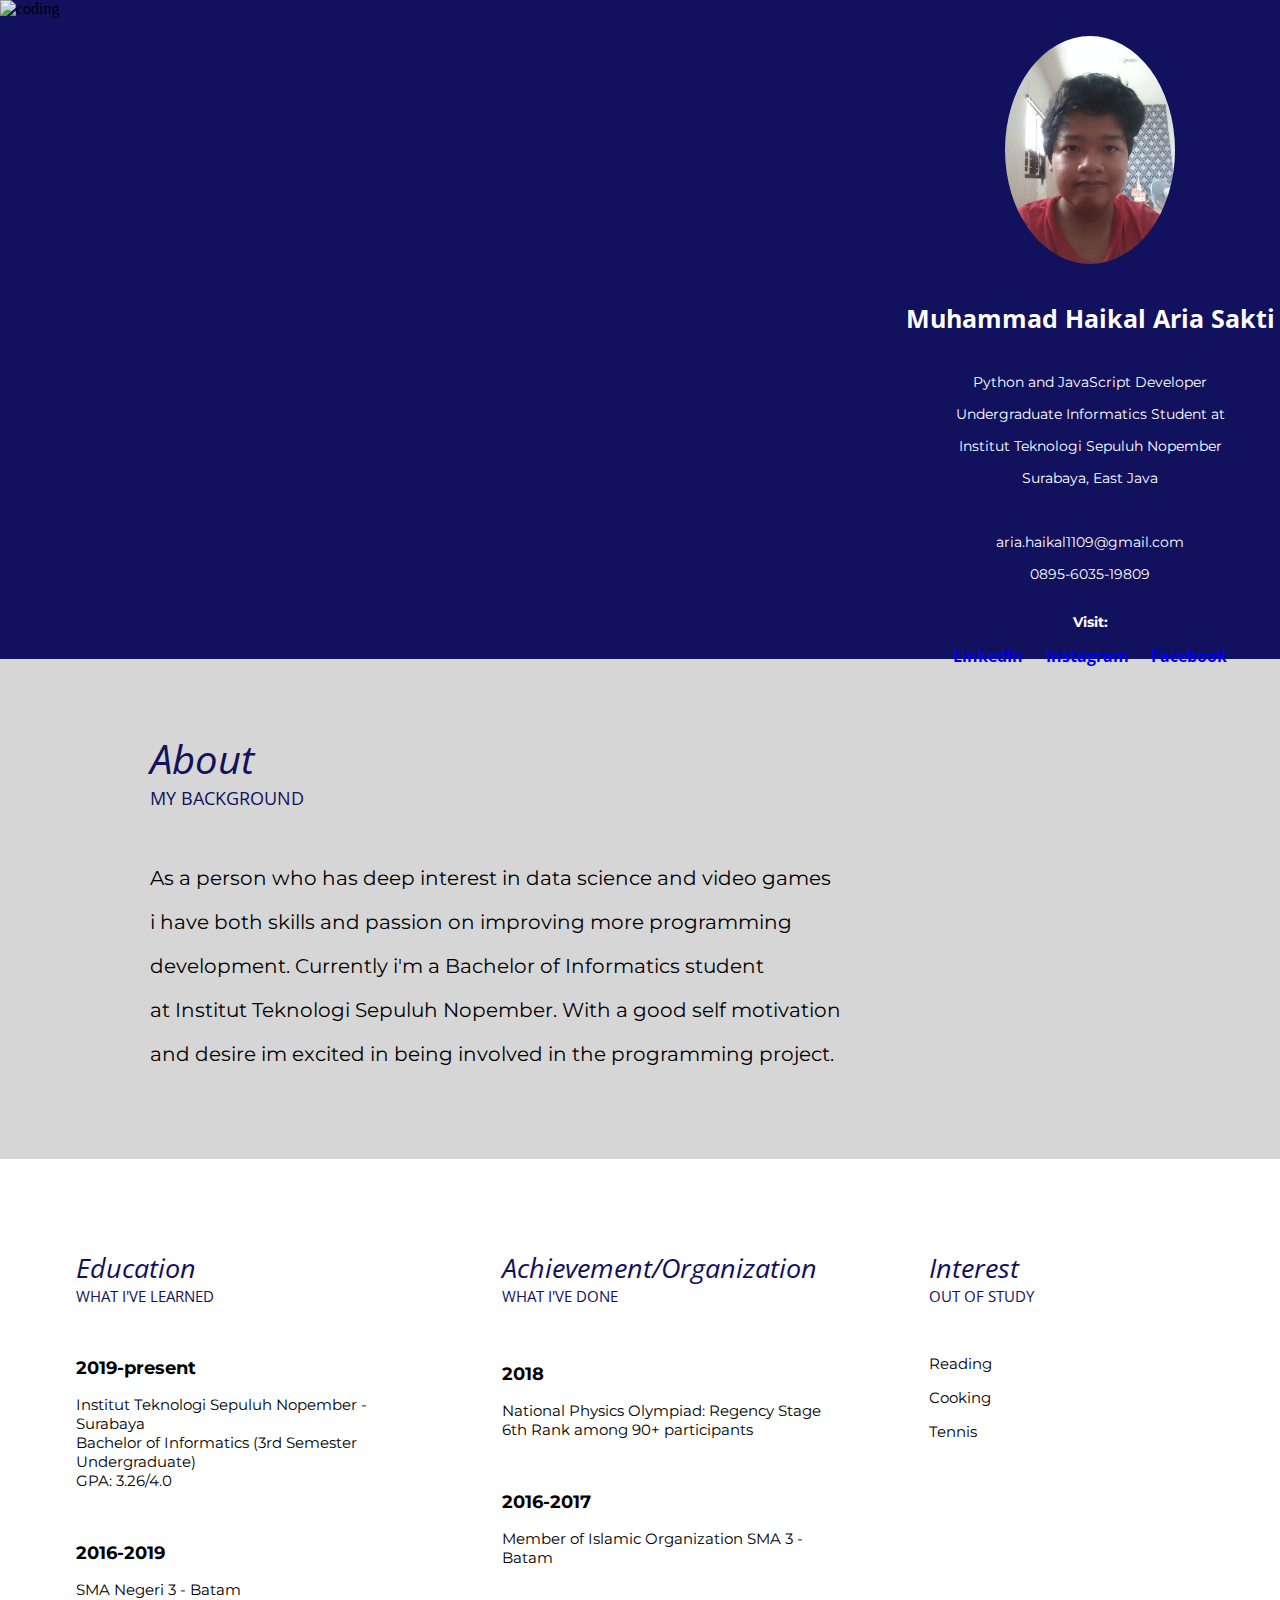
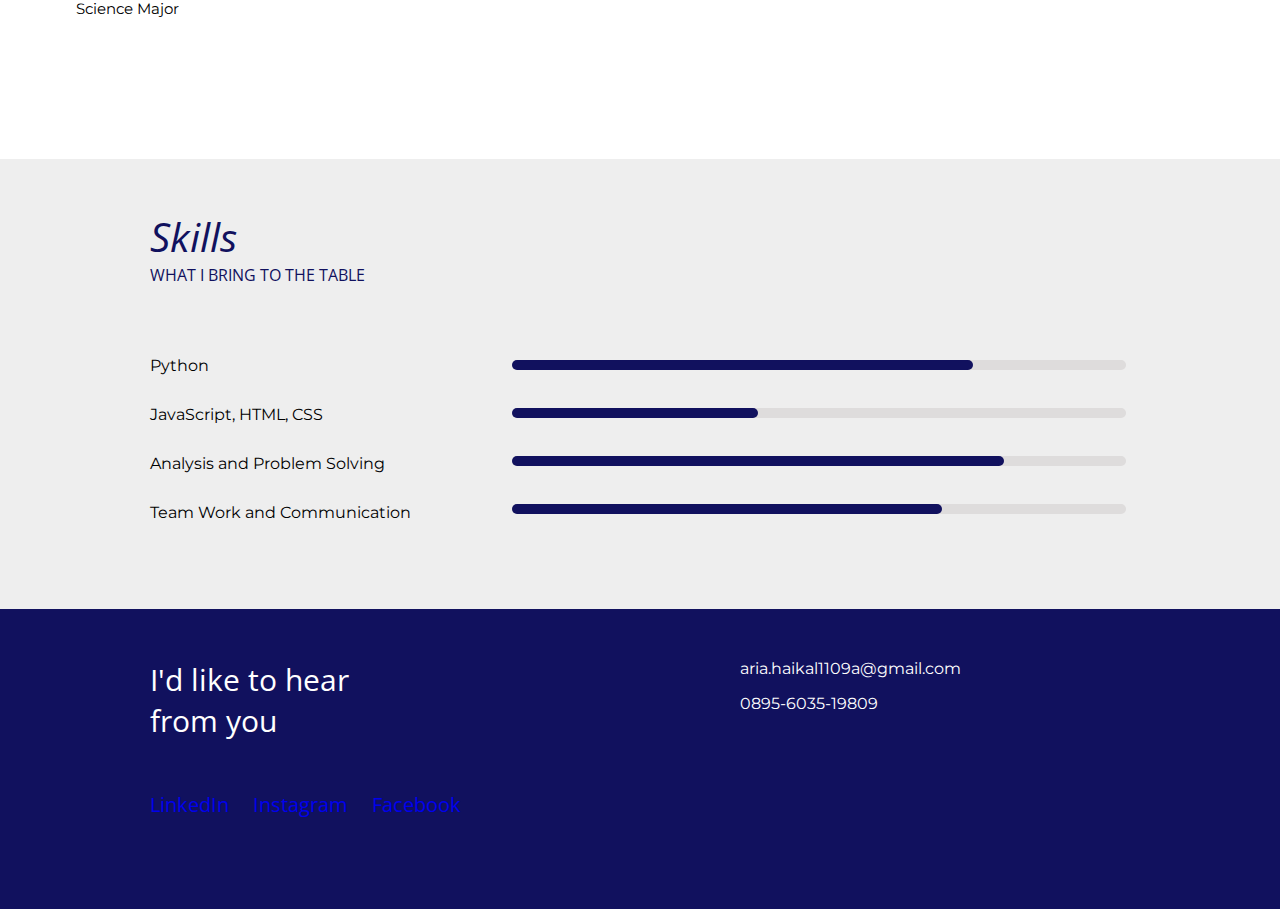
==== index.html @ f8183fcf "Update index.html" ====
<!DOCTYPE html>

<html>
  <head>
    <title>CV: Muhammad Haikal Aria Sakti</title>
    <link rel="stylesheet" href="style.css" />
    <link
      href="https://fonts.googleapis.com/css2?family=Open+Sans:wght@600;800&display=swap"
      rel="stylesheet"
    />
    <link
      href="https://fonts.googleapis.com/css2?family=Montserrat:wght@300&family=Open+Sans:wght@600;800&display=swap"
      rel="stylesheet"
    />
  </head>

  <body style="margin: 0; padding: 0">
    <div style="margin: 0em; padding: 0em" id="bagian1">
      <img
        style="margin: 0em; padding: 0em"
        id="img_coding"
        src="FixedFoto.png"
        alt="coding"
      />
      <br />
      <br />
      <img id="img_riza" src="rsz_33239.jpg" alt="profile picture" />

      <p id="profile-name">Muhammad Haikal Aria Sakti</p>
      <p class="profile">Python and JavaScript Developer</p>
      <p class="profile">Undergraduate Informatics Student at</p>
      <p class="profile">Institut Teknologi Sepuluh Nopember</p>
      <p class="profile">Surabaya, East Java</p>

      <br />

      <p class="profile">aria.haikal1109@gmail.com</p>
      <p class="profile">0895-6035-19809</p>

      <div class="url">
        <p class="profile">Visit:</p>
        <a
          style="margin-right: 0.5cm"
          href="https://www.linkedin.com/in/aria-haikal-066b0621b/"
        >
          LinkedIn
        </a>
        <a href="https://www.instagram.com/aria4869/">Instagram</a>
        <a
          style="margin-left: 0.5cm"
          href="https://www.facebook.com/aria.sakti21/"
        >
          Facebook
        </a>
      </div>
    </div>

    <div id="bagian2">
      <br />
      <br />
      <br />
      <br />
      <p class="judul2 top">About</p>
      <p class="judul2 mid">MY BACKGROUND</p>
      <br />
      <br />
      <div class="judul2 bot">
        <p>As a person who has deep interest in data science and video games</p>
        <p>i have both skills and passion on improving more programming</p>
        <p>development. Currently i'm a Bachelor of Informatics student</p>
        <p>
          at Institut Teknologi Sepuluh Nopember. With a good self motivation
        </p>
        <p>
          and desire im excited in being involved in the programming project.
        </p>
      </div>
      <br />
      <br />
    </div>

    <div id="bagian3">
      <br />
      <br />
      <br />
      <br />
      <br />
      <div class="row">
        <div class="column left">
          <div class="text">
            <p class="top3">Education</p>
            <p class="mid3">WHAT I'VE LEARNED</p>
            <br />
            <div class="bot3">
              <h3>2019-present</h3>
              <p>
                Institut Teknologi Sepuluh Nopember - Surabaya
                <br />
                Bachelor of Informatics (3rd Semester Undergraduate)
                <br />
                GPA: 3.26/4.0
              </p>
              <br />
              <h3>2016-2019</h3>
              <p>
                SMA Negeri 3 - Batam
                <br />
                Science Major
              </p>
            </div>
          </div>
        </div>
        <div class="column mid">
          <div class="text">
            <p class="top3">Achievement/Organization</p>
            <p class="mid3">WHAT I'VE DONE</p>
            <br />
            <div class="bot3">
              <h3>2018</h3>
              <p>
                National Physics Olympiad: Regency Stage
                <br />
                6th Rank among 90+ participants
              </p>
              <br />
              <h3>2016-2017</h3>
              <p>Member of Islamic Organization SMA 3 - Batam</p>
            </div>
          </div>
        </div>
        <div class="column right">
          <div class="text">
            <p class="top3">Interest</p>
            <p class="mid3">OUT OF STUDY</p>
            <br />
            <div class="bot3">
              <p>Reading</p>
              <p>Cooking</p>
              <p>Tennis</p>
            </div>
          </div>
        </div>
      </div>
    </div>

    <div id="bagian4-2" style="background-color: #eee">
      <p class="top4" style="margin-top: 0; padding-top: 50px">Skills</p>
      <p class="mid4">WHAT I BRING TO THE TABLE</p>
      <br />
      <br />
      <br />
      <div class="row-4">
        <div class="column-4 left-4">
          <div class="bot4">
            <p style="margin-bottom: 30px">Python</p>
            <p style="margin-bottom: 30px">JavaScript, HTML, CSS</p>
            <p style="margin-bottom: 30px">Analysis and Problem Solving</p>
            <p style="margin-bottom: 30px">Team Work and Communication</p>
          </div>
        </div>
        <div class="column-4 right-4">
          <div id="pr-bar">
            <div class="empty">
              <div class="skills" id="PS1">.</div>
            </div>
          </div>
          <br />
          <div id="pr-bar">
            <div class="empty">
              <div class="skills" id="PS2">.</div>
            </div>
          </div>
          <br />
          <div id="pr-bar">
            <div class="empty">
              <div class="skills" id="PS3">.</div>
            </div>
          </div>
          <br />
          <div id="pr-bar">
            <div class="empty">
              <div class="skills" id="PS4">.</div>
            </div>
          </div>
        </div>
      </div>
    </div>

    <div id="bagian5">
      <div class="row">
        <div class="column5 left5">
          <p class="top5">I'd like to hear</p>
          <p class="mid5">from you</p>
          <div class="final-link">
            <a
              style="margin-right: 0.5cm"
              href="https://www.linkedin.com/in/aria-haikal-066b0621b/"
            >
              LinkedIn
            </a>
            <a href="https://www.instagram.com/aria4869/">Instagram</a>
            <a
              style="margin-left: 0.5cm"
              href="https://www.facebook.com/aria.sakti21/"
            >
              Facebook
            </a>
          </div>
        </div>

        <div class="column5 right5">
          <div class="top-right5">
            <p>aria.haikal1109a@gmail.com</p>
            <p>0895-6035-19809</p>
          </div>
        </div>
      </div>
    </div>
  </body>

  <script src="script.js"></script>
</html>
---- style.css ----
#bagian1 {
  margin: 0;
  padding: 0;
  height: 659px;
  background-color: #11115e;
  /* 101013 00005f*/
}
.url {
  color: white;
}
#img_coding {
  float: left;
  opacity: 0.95;

  height: 700px;
  width: 900px;

  position: relative;

  min-height: fit-content;
  max-width: 100%;
  max-height: 100%;

  margin: 0cm;
  padding: 0cm;
}
#img_riza {
  display: block;
  border-radius: 50%;
  margin-left: auto;
  margin-right: auto;
  width: 170px;
}
#profile-name {
  font-family: 'Open Sans', sans-serif;
  font-size: 25px;
  font-weight: bold;
  color: white;
  text-align: center;
  margin-top: 1cm;
  margin-bottom: 1cm;
}
.profile {
  font-family: 'Montserrat', sans-serif;
  font-size: 14px;
  color: white;
  text-align: center;
}
a:link {
  text-decoration: none;
}
a:visited {
  color: white;
  background-color: transparent;
  text-decoration: none;
}
.url {
  font-family: 'Open Sans', sans-serif;
  font-size: 16px;
  font-weight: bold;
  text-align: center;
  margin-top: 30px;
  text-decoration: none;
}

#bagian2 {
  height: 500px;
  background-color: #1010132c;
}
.judul2 {
  margin: 0;
  margin-left: 150px;
}
.top {
  font-family: 'Open Sans', sans-serif;
  font-size: 40px;
  color: #11115e;
  font-style: italic;
}
.mid {
  font-family: 'Open Sans', sans-serif;
  font-size: 18px;
  color: #11115e;
}
.bot {
  font-family: 'Montserrat', sans-serif;
  font-size: 20px;
  color: black;
}

#bagian3 {
  top: 0cm;
  bottom: 0cm;
  margin: 0;
  padding: 0;
  height: 600px;
}
.column {
  float: left;
  width: 33.33%;
}

/* Clear floats after the columns */
.row:after {
  content: '';
  display: table;
  clear: both;
  margin-bottom: 0em;
}
.text {
  margin-left: 2cm;
}
.top3 {
  font-family: 'Open Sans', sans-serif;
  font-size: 27px;
  color: #11115e;
  font-style: italic;
  margin: 0cm;
}
.mid3 {
  font-family: 'Open Sans', sans-serif;
  font-size: 15px;
  color: #11115e;
  margin-top: 0cm;
}
.bot3 {
  font-family: 'Montserrat', sans-serif;
  font-size: 15px;
  color: black;
}

#bagian4-2 {
  margin: 0;
  padding: 0;
  height: 450px;
  background-color: white;
}
.column-4 {
  width: 50%;
  float: left;
}
.right-4 {
  width: 60%;
}
.left-4 {
  width: 40%;
}
.row-4:after {
  content: '';
  display: table;
  clear: both;
}
.top4,
.mid4,
.bot4 {
  margin-left: 150px;
}
.top4 {
  font-family: 'Open Sans', sans-serif;
  font-size: 40px;
  color: #11115e;
  font-style: italic;
  margin-bottom: 0;
}
.mid4 {
  font-family: 'Open Sans', sans-serif;
  font-size: 18;
  color: #11115e;
  margin: 0;
  padding-left: 150px;
  margin-top: 0cm;
}
.bot4 {
  font-family: 'Montserrat', sans-serif;
  font-size: 20;
  color: black;
}
.empty {
  text-size-adjust: 0;
  text-align: center;
  color: #11115e;
}
#pr-bar {
  padding: 0;
  width: 80%;
  background-color: #c0bbbb59;
  border-radius: 20px;
  line-height: 5mm;
}
.skill {
  margin: 40px;
  margin-left: 100px;
  margin-right: 100px;
  line-height: 2;
}
#PS1 {
  margin-top: 20px;
  width: 75%;
  background-color: #11115e;
  border-radius: 20px;
  margin-bottom: 20px;
  line-height: 10px;
}
#PS2 {
  width: 40%;
  background-color: #11115e;
  border-radius: 20px;
  margin-bottom: 20px;
  line-height: 10px;
}
#PS3 {
  width: 80%;
  background-color: #11115e;
  border-radius: 20px;
  margin-bottom: 20px;
  line-height: 10px;
}
#PS4 {
  width: 70%;
  background-color: #11115e;
  border-radius: 20px;
  margin-bottom: 30px;
  line-height: 10px;
}

#bagian5 {
  margin: 0;
  padding: 0;
  height: 300px;
  background-color: #11115e;
}
.column5 {
  float: left;
  width: 50%;
}

.left5 {
  font-family: 'Open Sans', sans-serif;
  color: white;
  margin-bottom: 30px;
}

.top5 {
  font-size: 30px;
  margin-top: 50px;
  margin-left: 150px;
  margin-bottom: 0;
}
.mid5 {
  margin-top: 0;
  font-size: 30px;
  margin-bottom: 50px;
  margin-left: 150px;
}

.final-link {
  margin-left: 150px;
  font-family: 'Open Sans', sans-serif;
  font-size: 20px;
}

.top-right5 {
  margin-top: 50px;
  margin-left: 100px;
  font-family: 'Montserrat', sans-serif;
  font-size: 20;
  color: white;
}

.row5:after {
  content: '';
  display: table;
  clear: both;
}

/* .mid
    {
        font-family: 'Open Sans', sans-serif;
        font-size: 18px;
        color: #11115e;  
    }
    .bot
    {
        font-family: 'Montserrat', sans-serif;
        font-size: 20px;
        color: black;

    } */
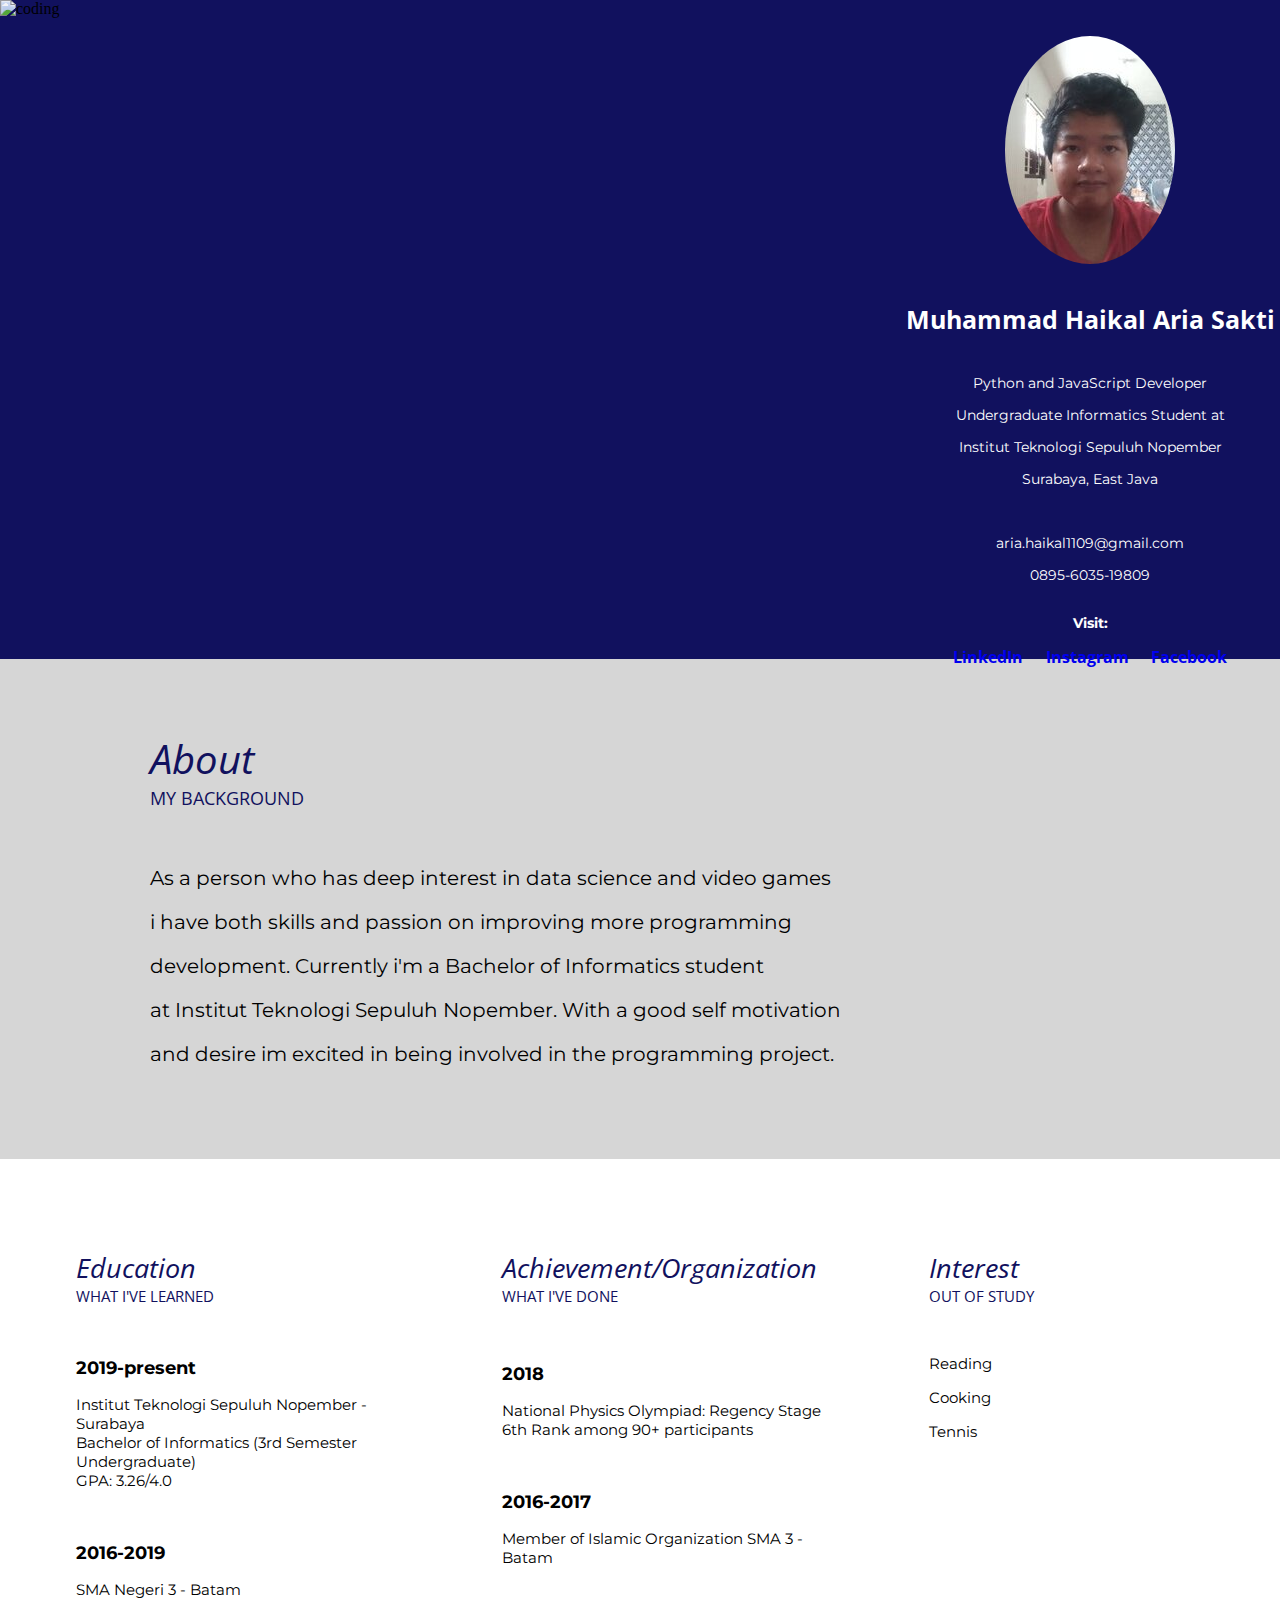
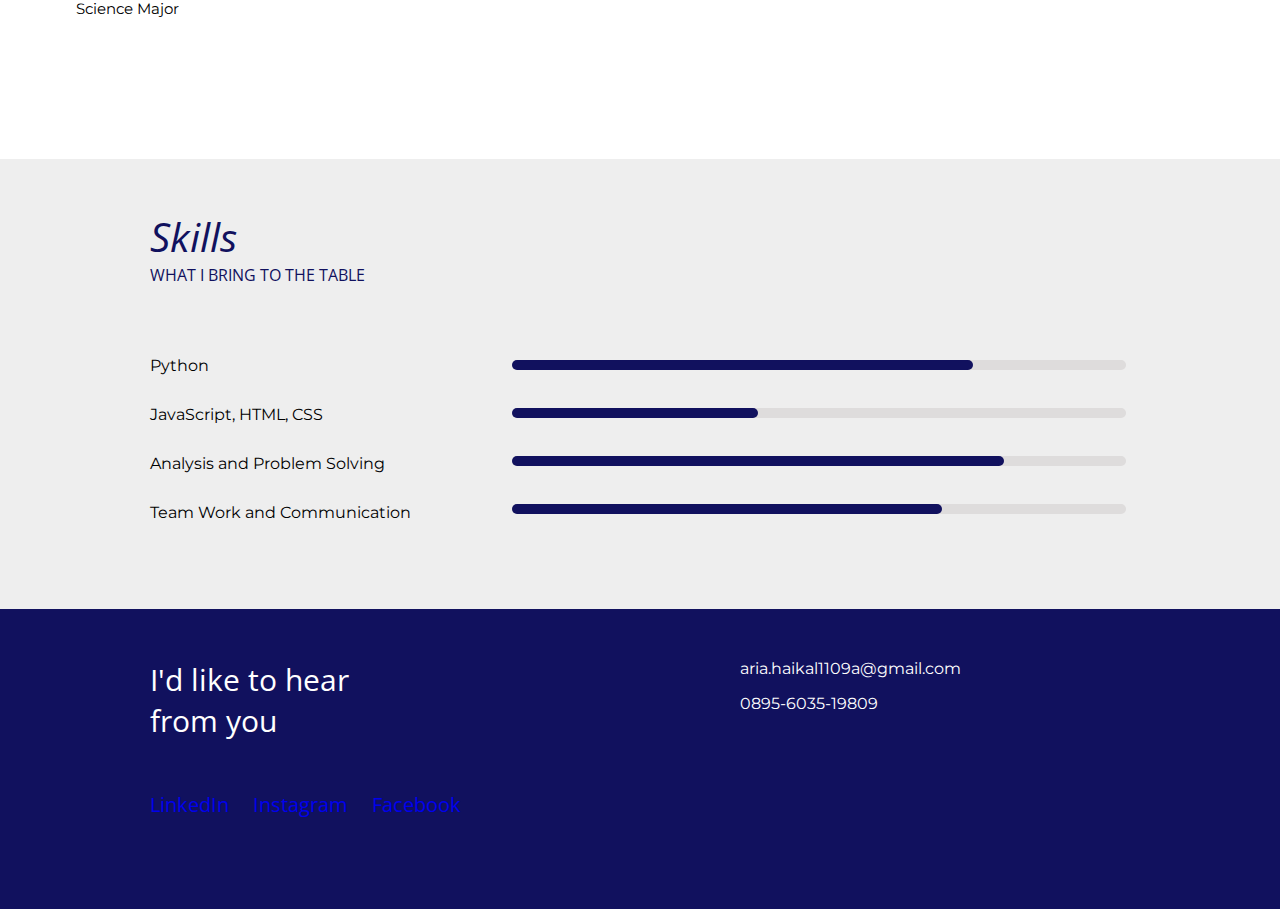
==== commit 7dd2aed9: "Update index.html" ====
--- a/index.html
+++ b/index.html
@@ -24,7 +24,7 @@
       />
       <br />
       <br />
-      <img id="img_riza" src="rsz_33239.jpg" alt="profile picture" />
+      <img id="img_riza" src="rsz_1rsz_33239.jpg" alt="profile picture" />
 
       <p id="profile-name">Muhammad Haikal Aria Sakti</p>
       <p class="profile">Python and JavaScript Developer</p>
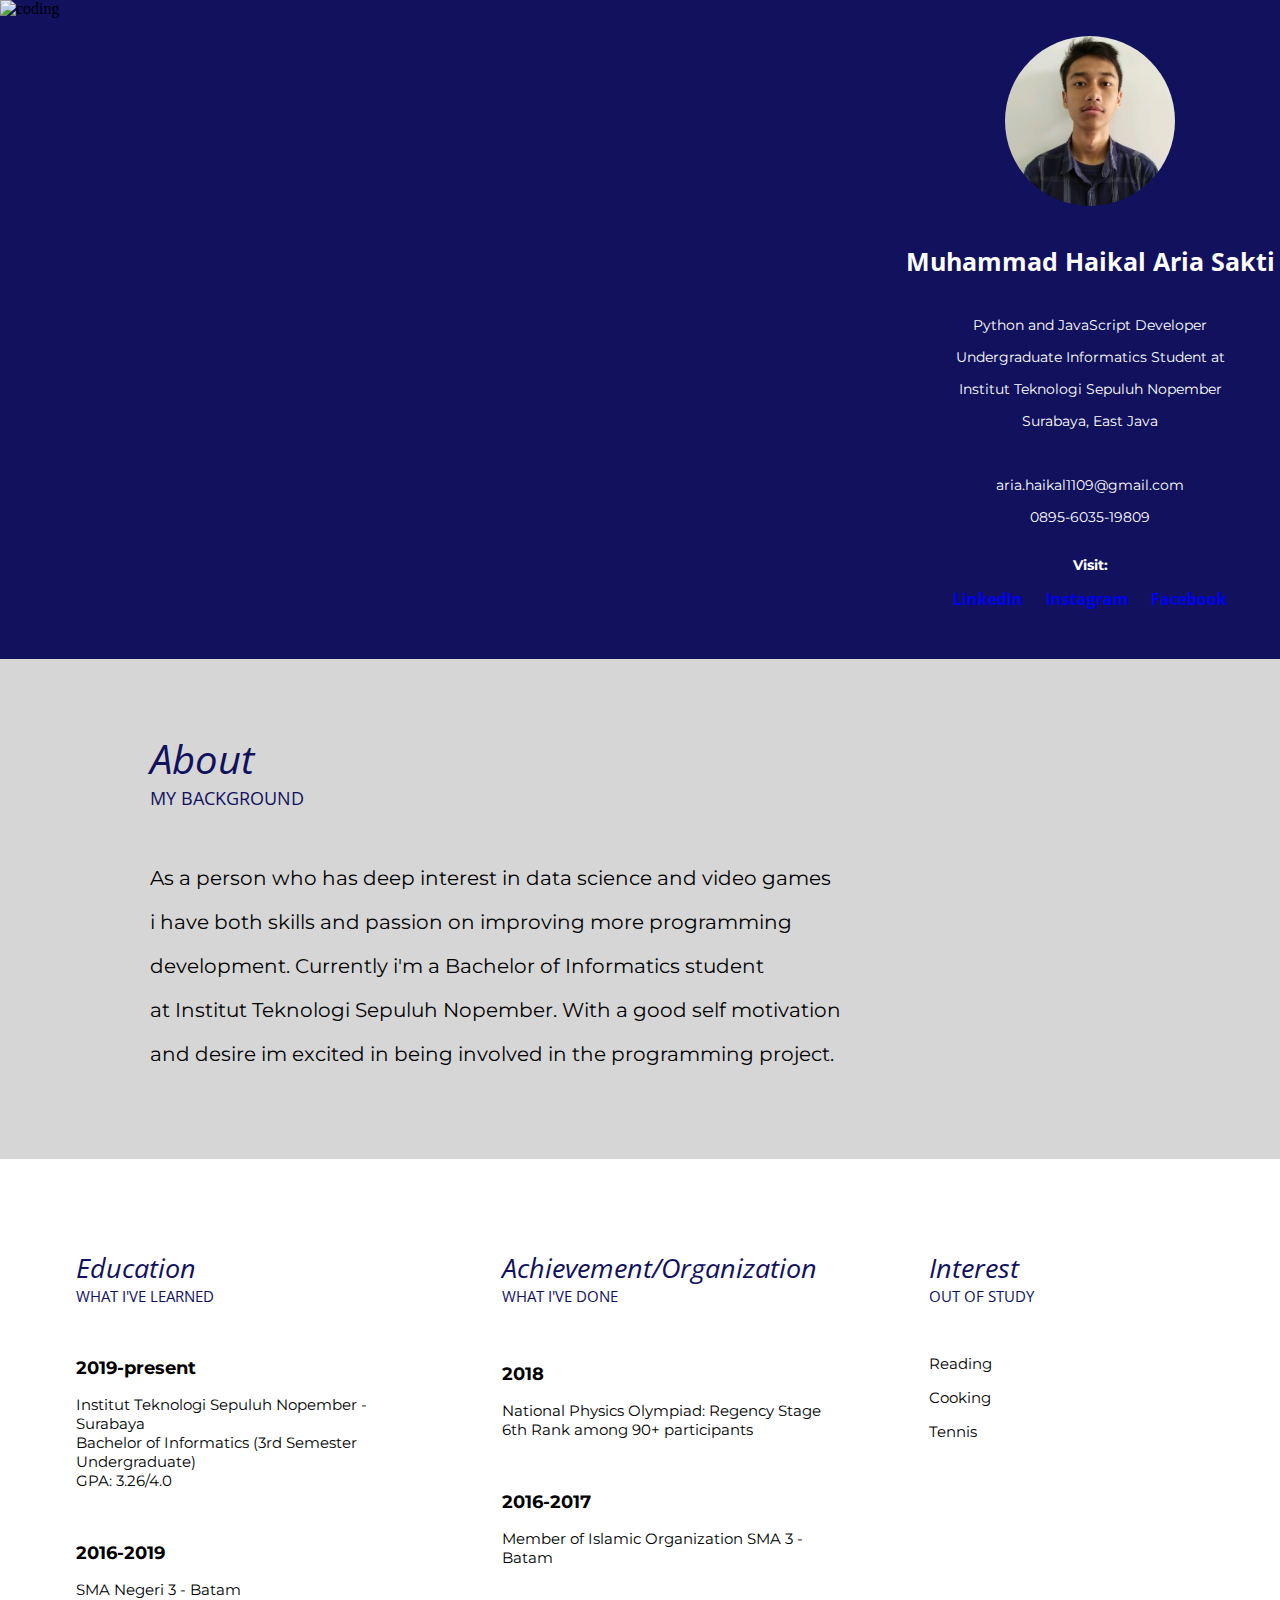
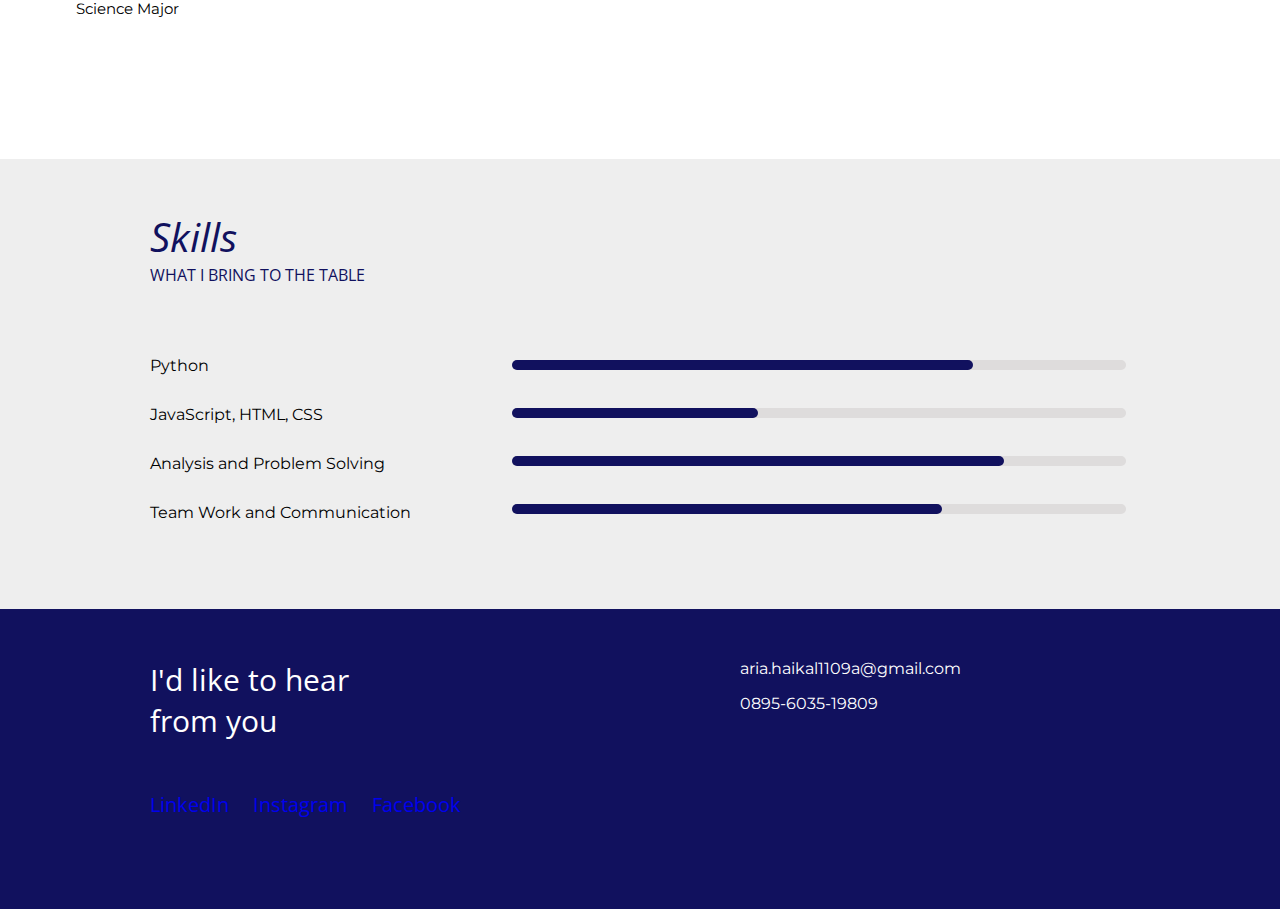
==== commit 882726a0: "Update index.html" ====
--- a/index.html
+++ b/index.html
@@ -24,7 +24,7 @@
       />
       <br />
       <br />
-      <img id="img_riza" src="rsz_1rsz_33239.jpg" alt="profile picture" />
+      <img id="img_riza" src="foto-profile.jpeg" alt="profile picture" />
 
       <p id="profile-name">Muhammad Haikal Aria Sakti</p>
       <p class="profile">Python and JavaScript Developer</p>
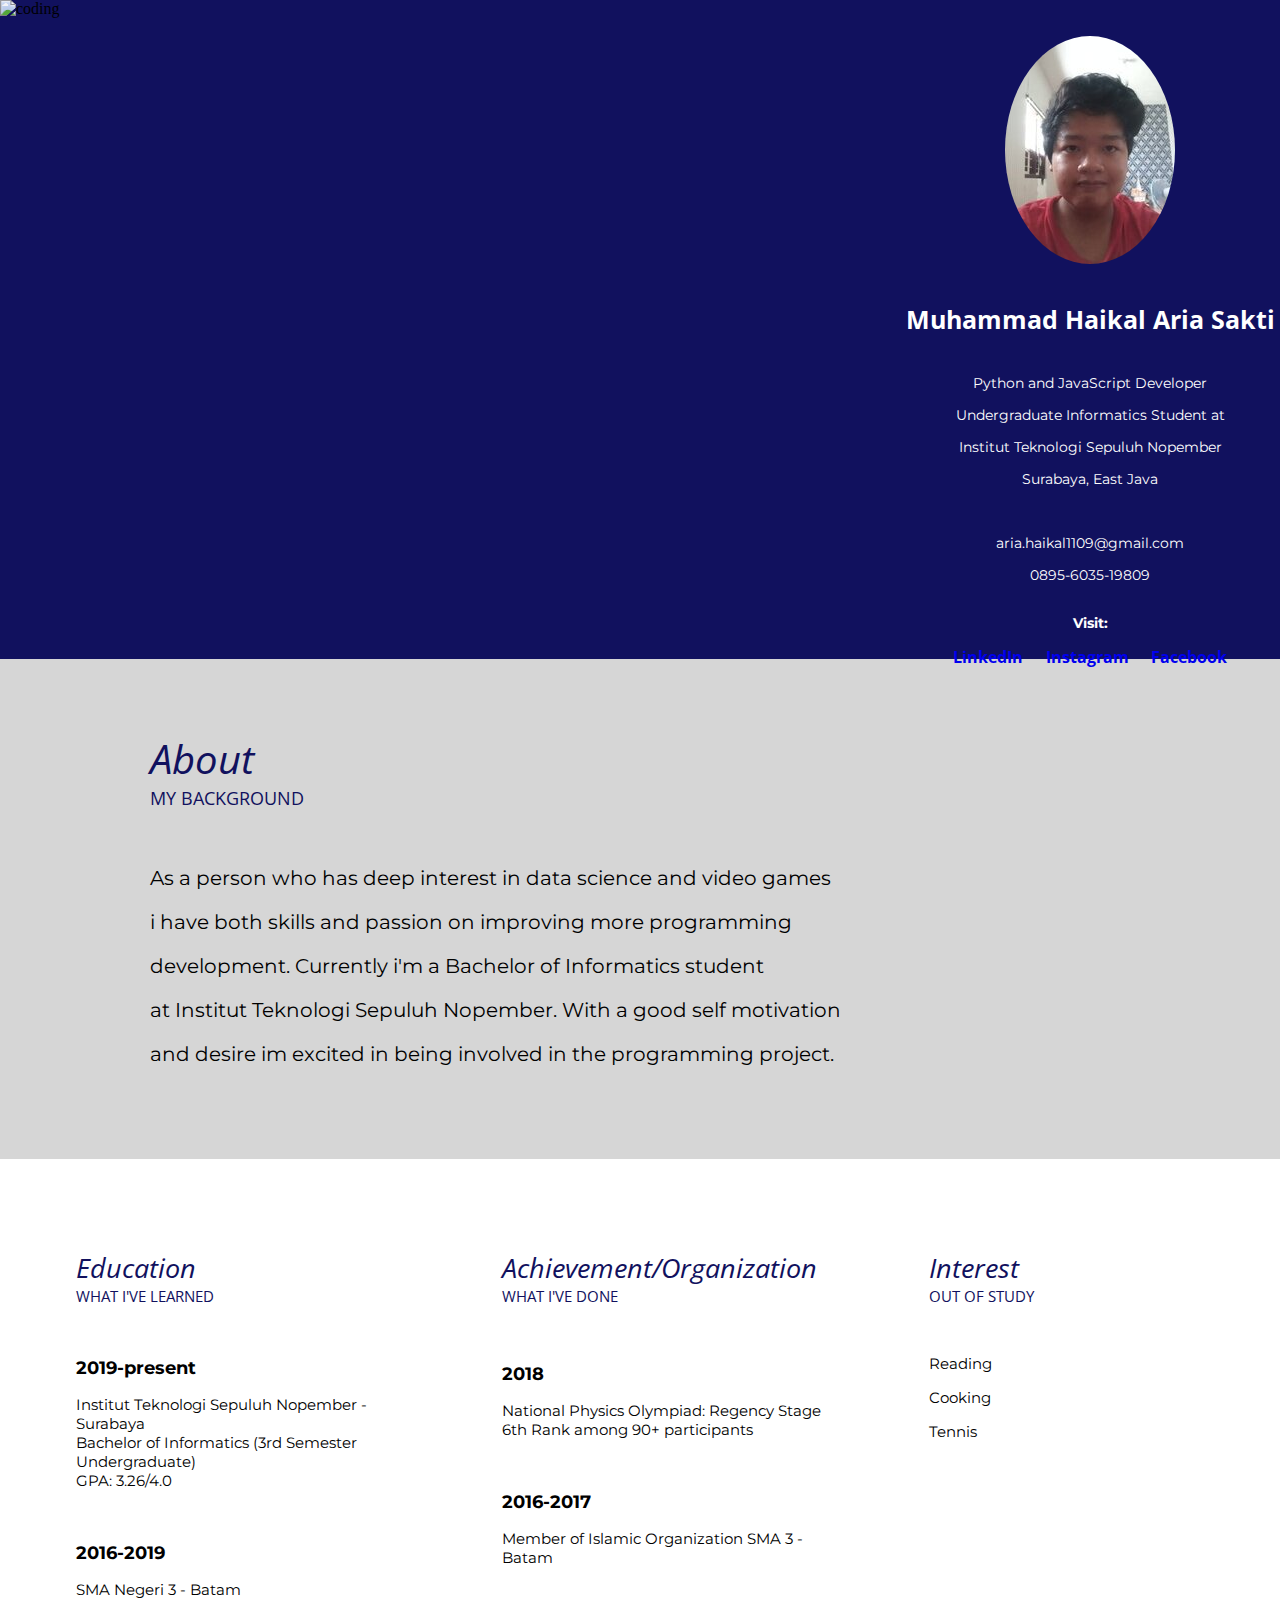
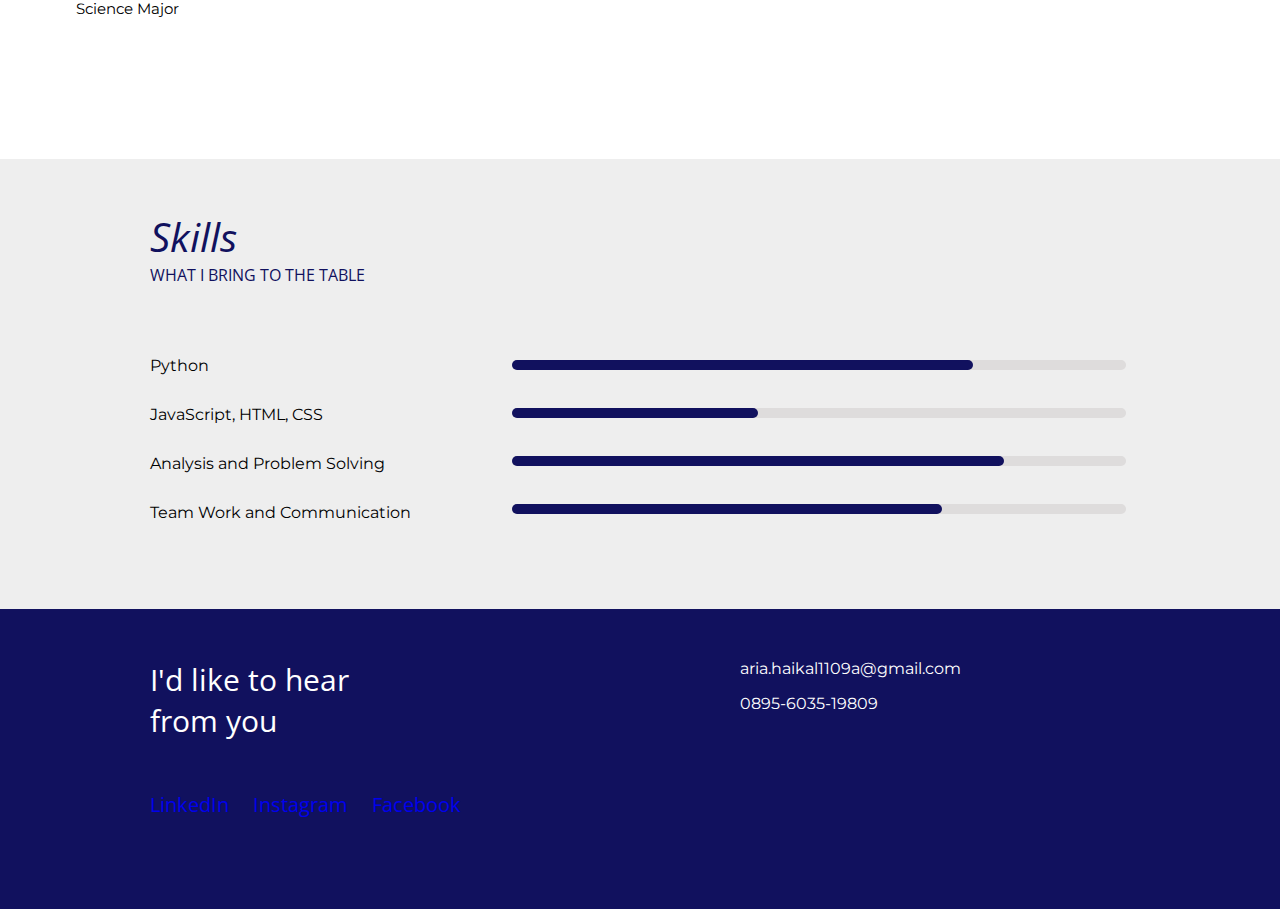
==== commit a1ffe1ed: "Update index.html" ====
--- a/index.html
+++ b/index.html
@@ -24,7 +24,7 @@
       />
       <br />
       <br />
-      <img id="img_riza" src="foto-profile.jpeg" alt="profile picture" />
+      <img id="img_riza" src="rsz_1rsz_33239.jpg" alt="profile picture" />
 
       <p id="profile-name">Muhammad Haikal Aria Sakti</p>
       <p class="profile">Python and JavaScript Developer</p>
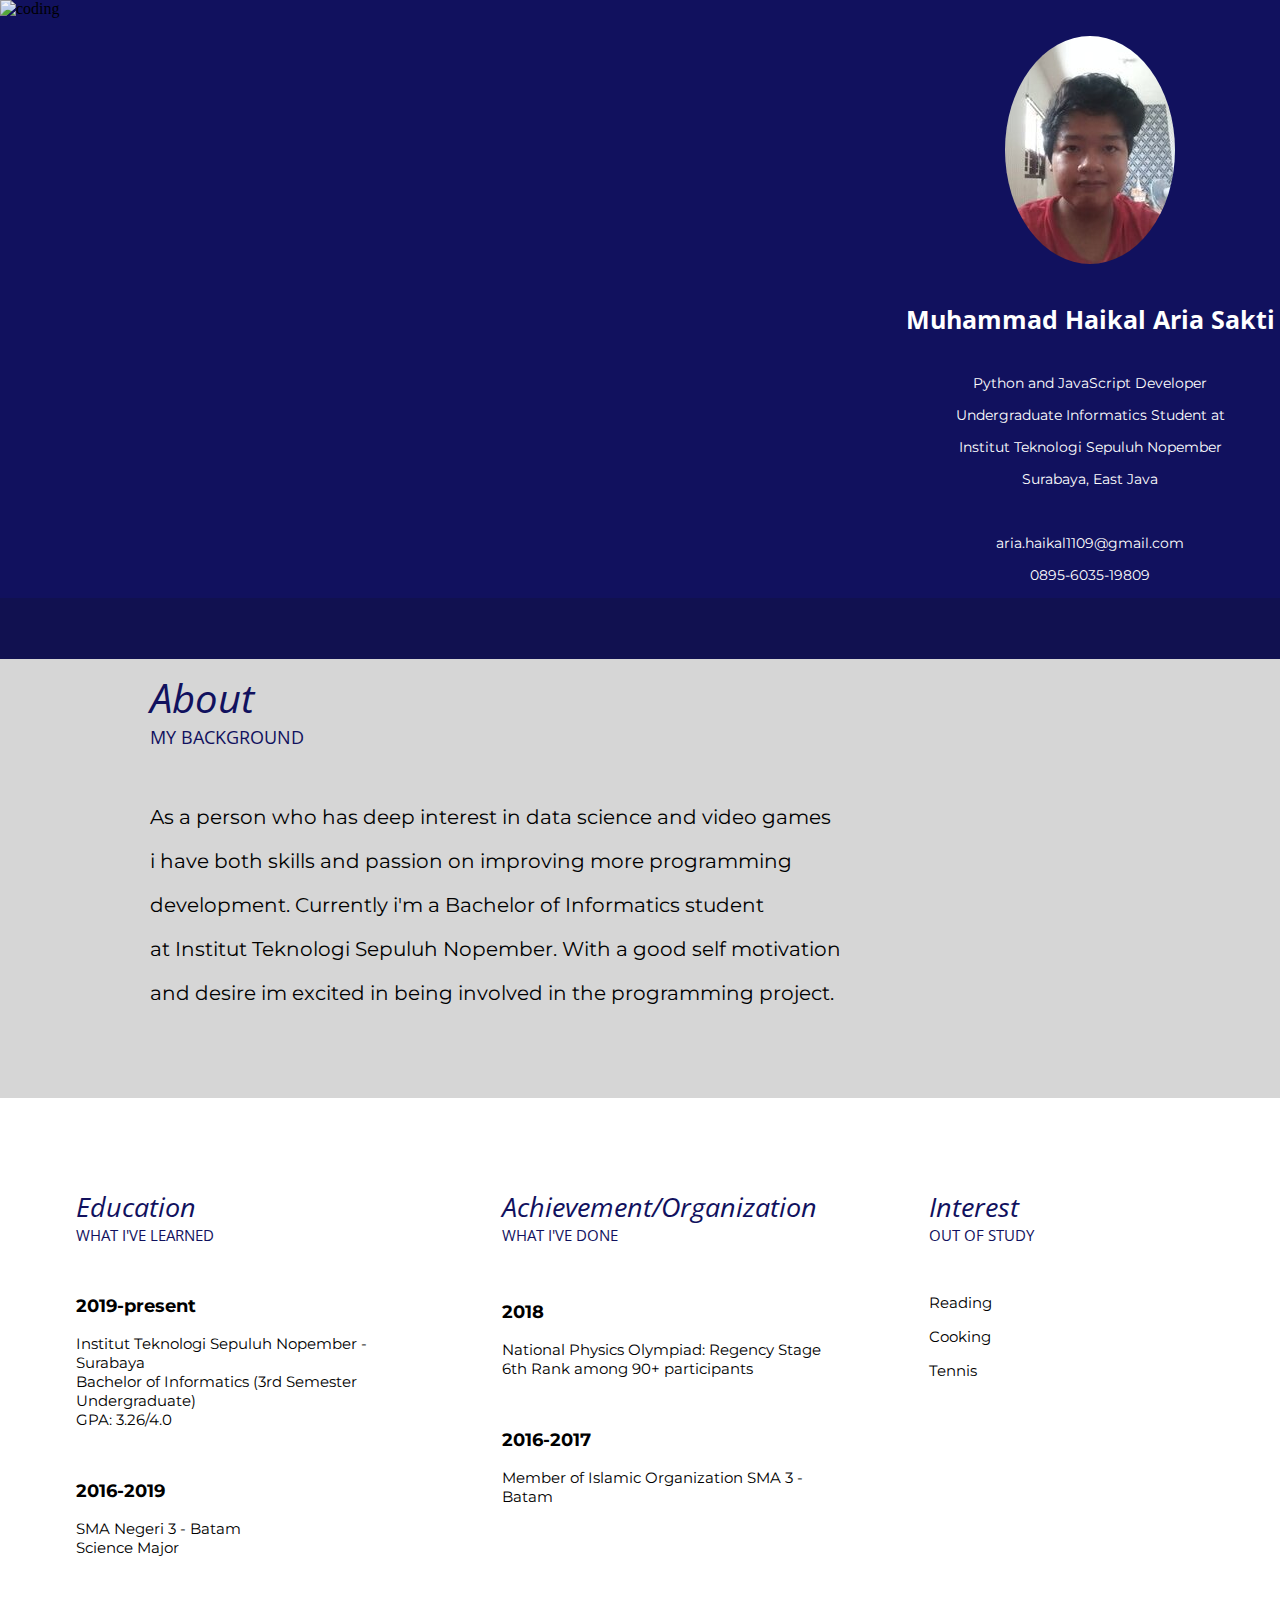
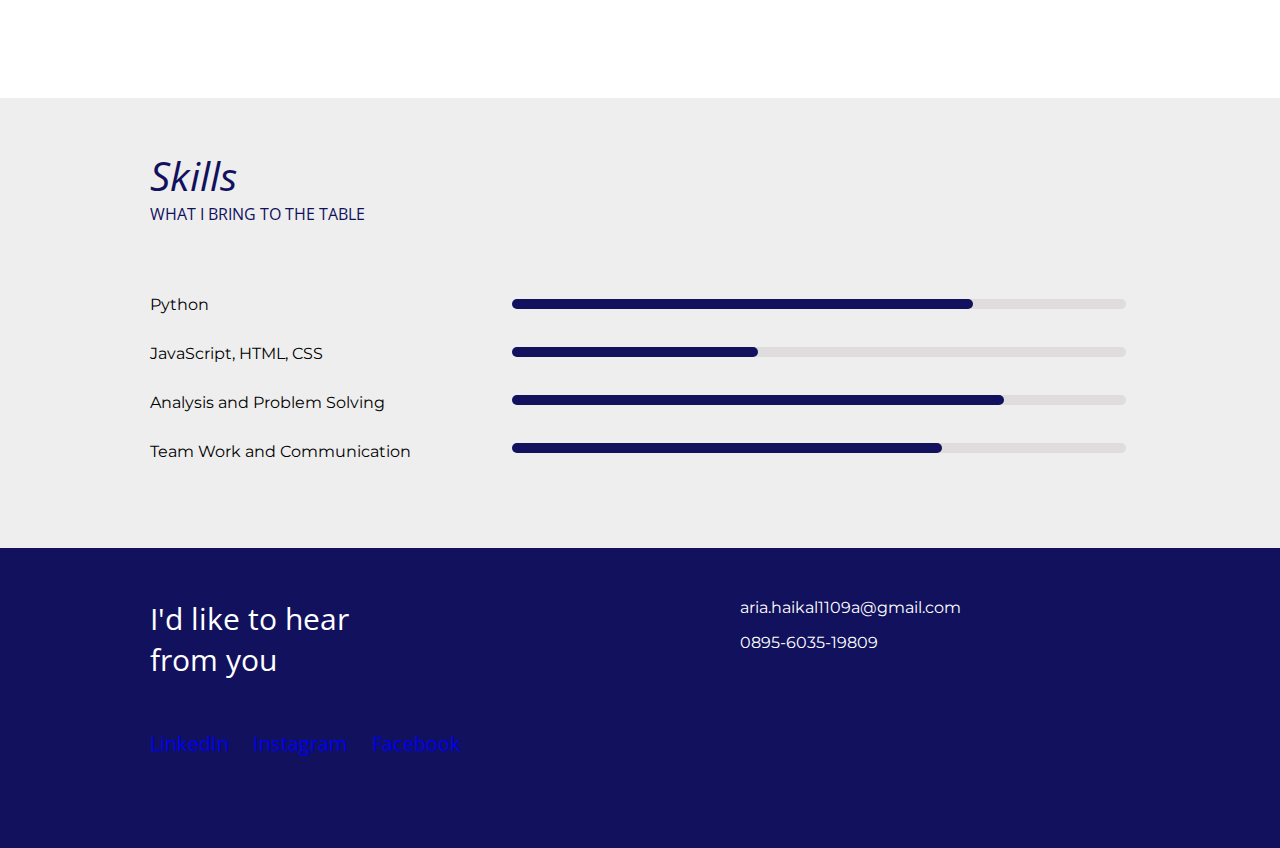
==== commit 2af7ae5a: "Update index.html" ====
--- a/index.html
+++ b/index.html
@@ -37,23 +37,7 @@
       <p class="profile">aria.haikal1109@gmail.com</p>
       <p class="profile">0895-6035-19809</p>
 
-      <div class="url">
-        <p class="profile">Visit:</p>
-        <a
-          style="margin-right: 0.5cm"
-          href="https://www.linkedin.com/in/aria-haikal-066b0621b/"
-        >
-          LinkedIn
-        </a>
-        <a href="https://www.instagram.com/aria4869/">Instagram</a>
-        <a
-          style="margin-left: 0.5cm"
-          href="https://www.facebook.com/aria.sakti21/"
-        >
-          Facebook
-        </a>
-      </div>
-    </div>
+      
 
     <div id="bagian2">
       <br />
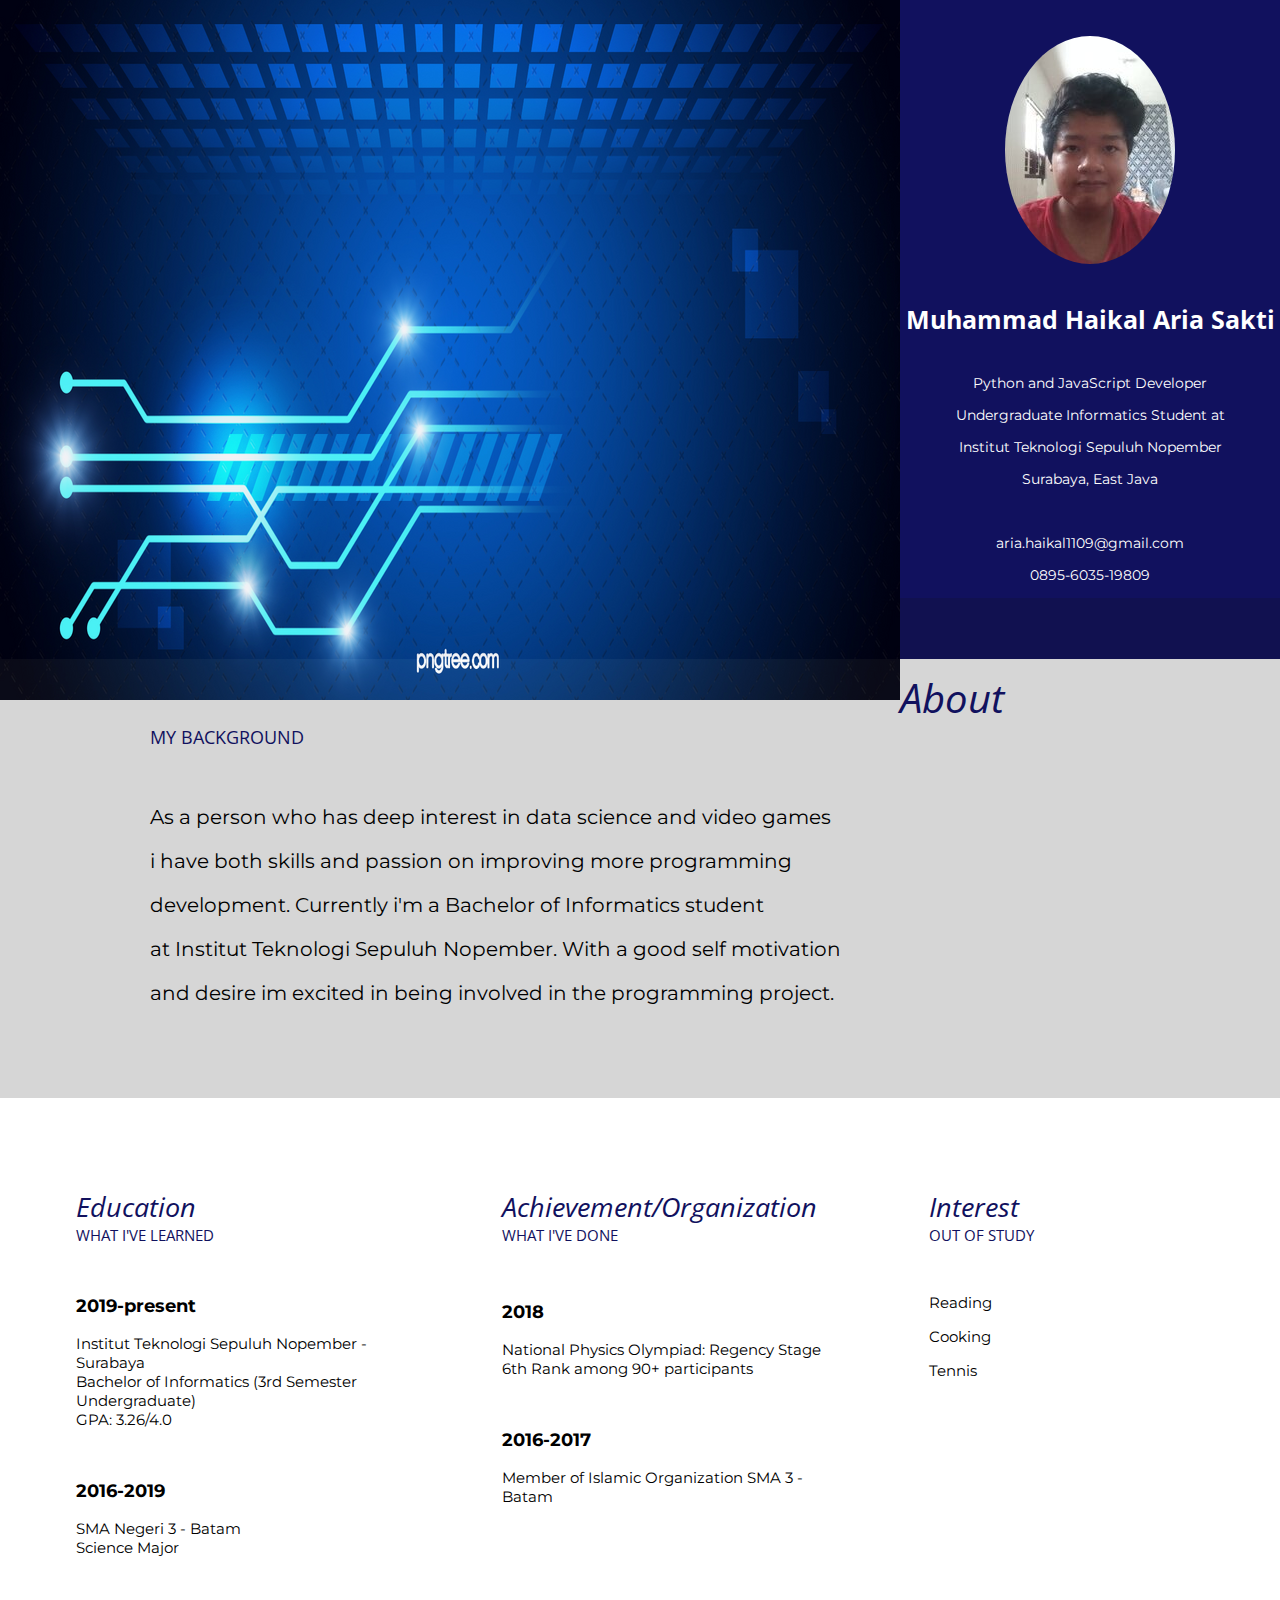
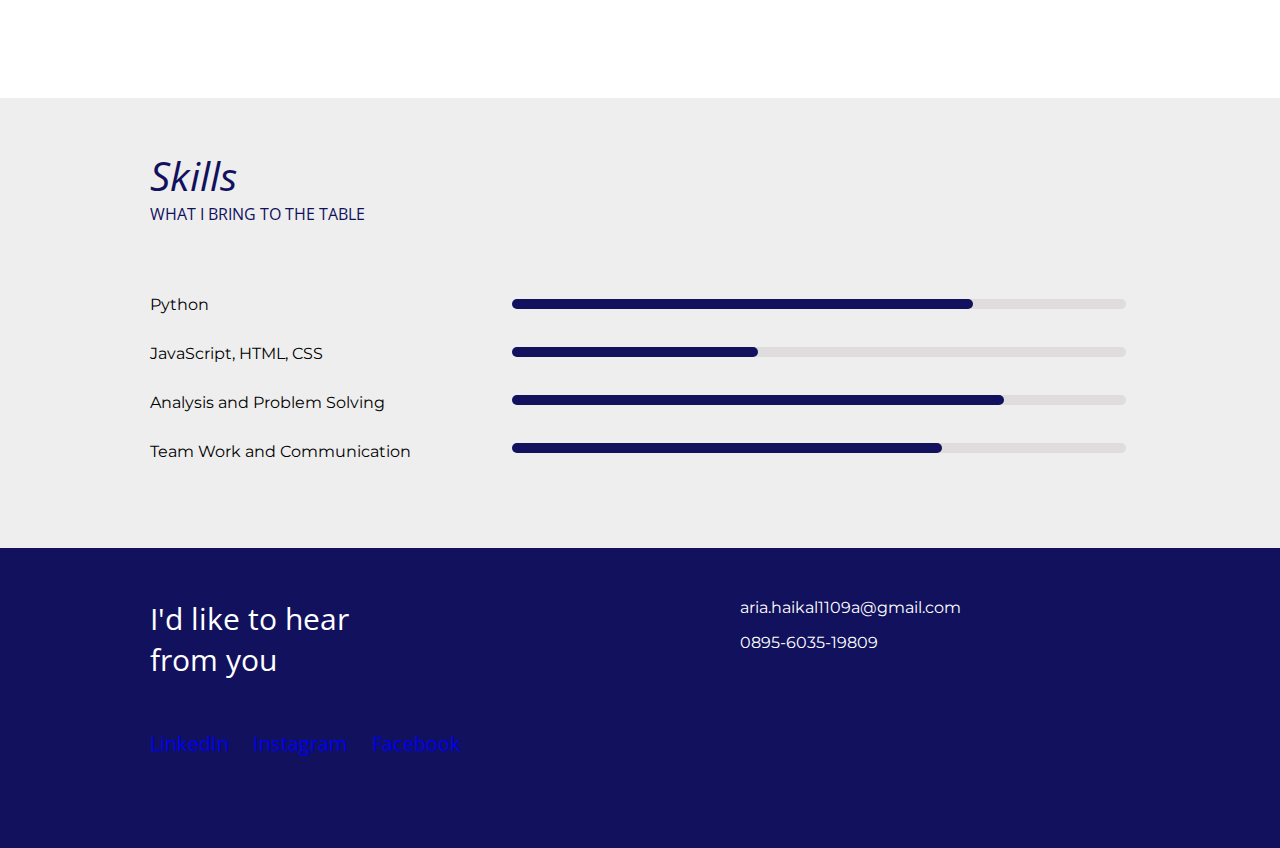
==== commit a8cfd9d3: "Update index.html" ====
--- a/index.html
+++ b/index.html
@@ -19,7 +19,7 @@
       <img
         style="margin: 0em; padding: 0em"
         id="img_coding"
-        src="FixedFoto.png"
+        src="rsz_—pngtree—blue_electronic_technology_background_383676.png"
         alt="coding"
       />
       <br />
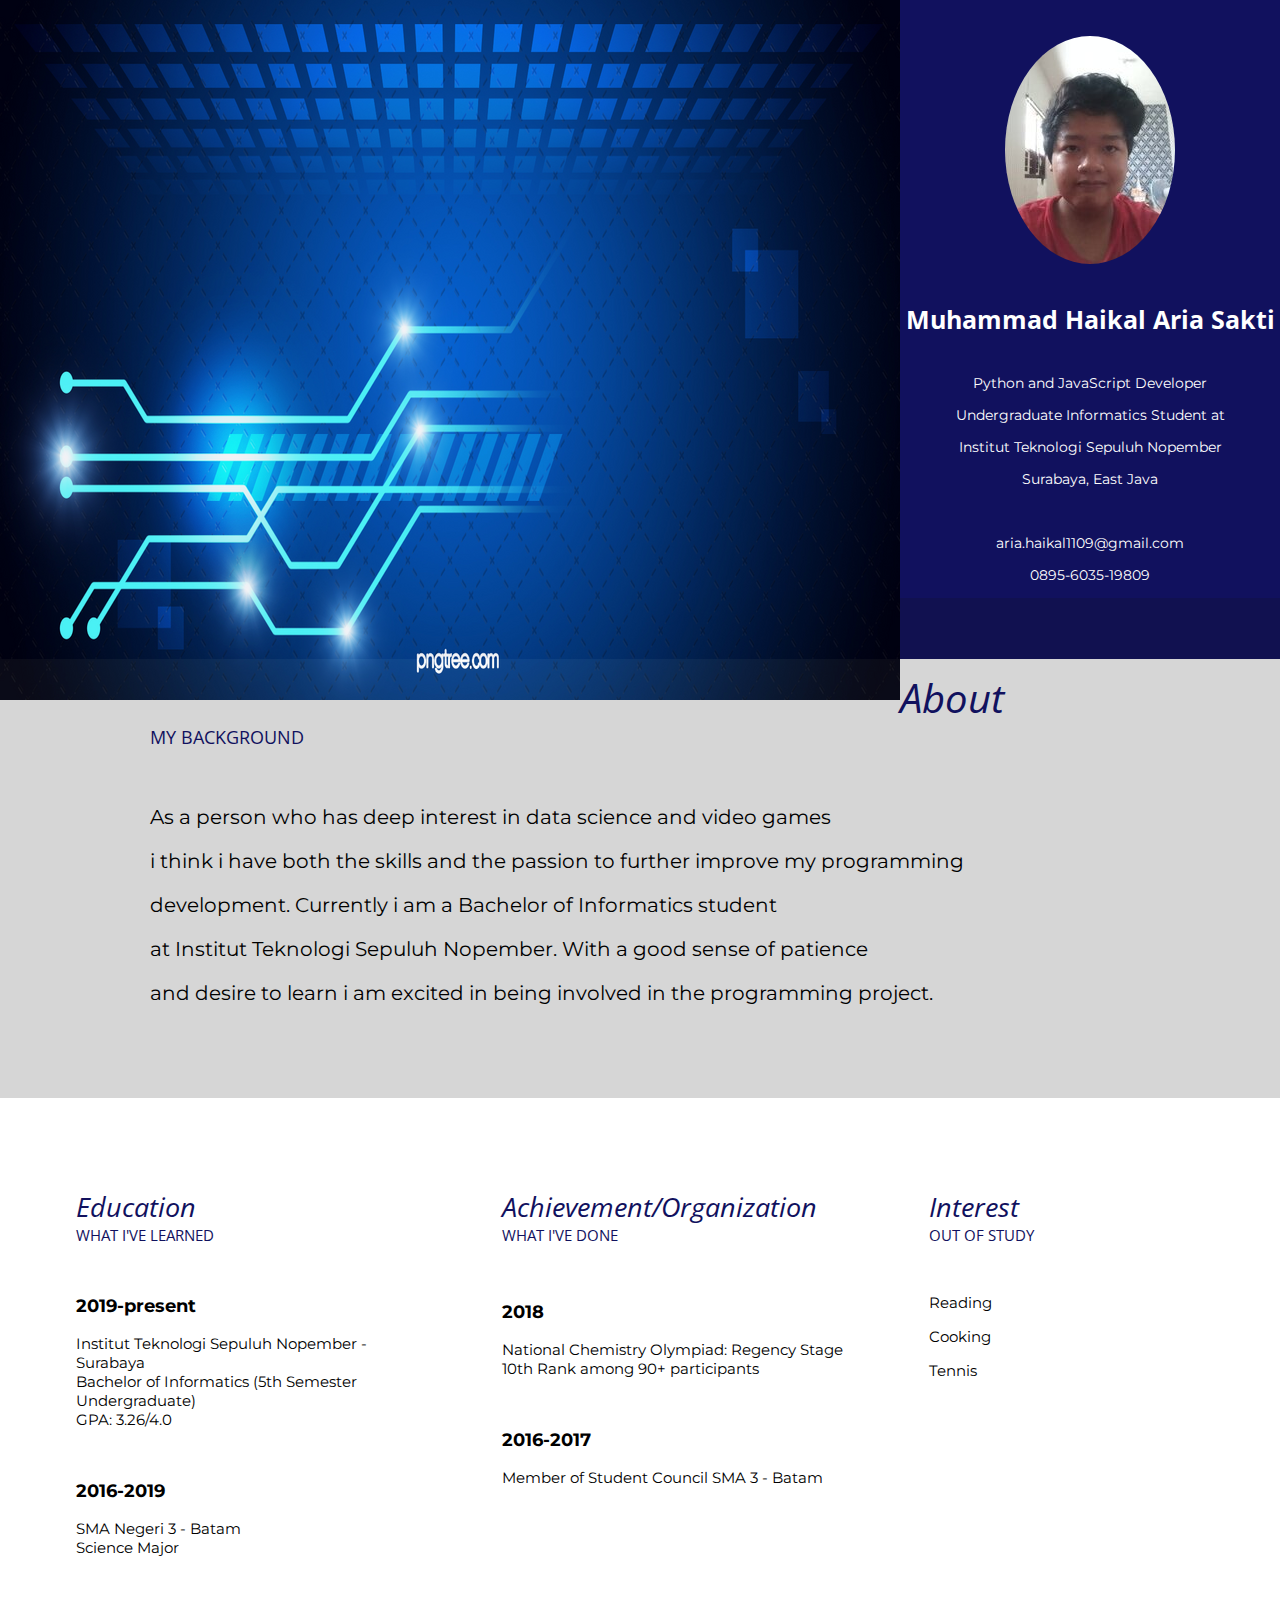
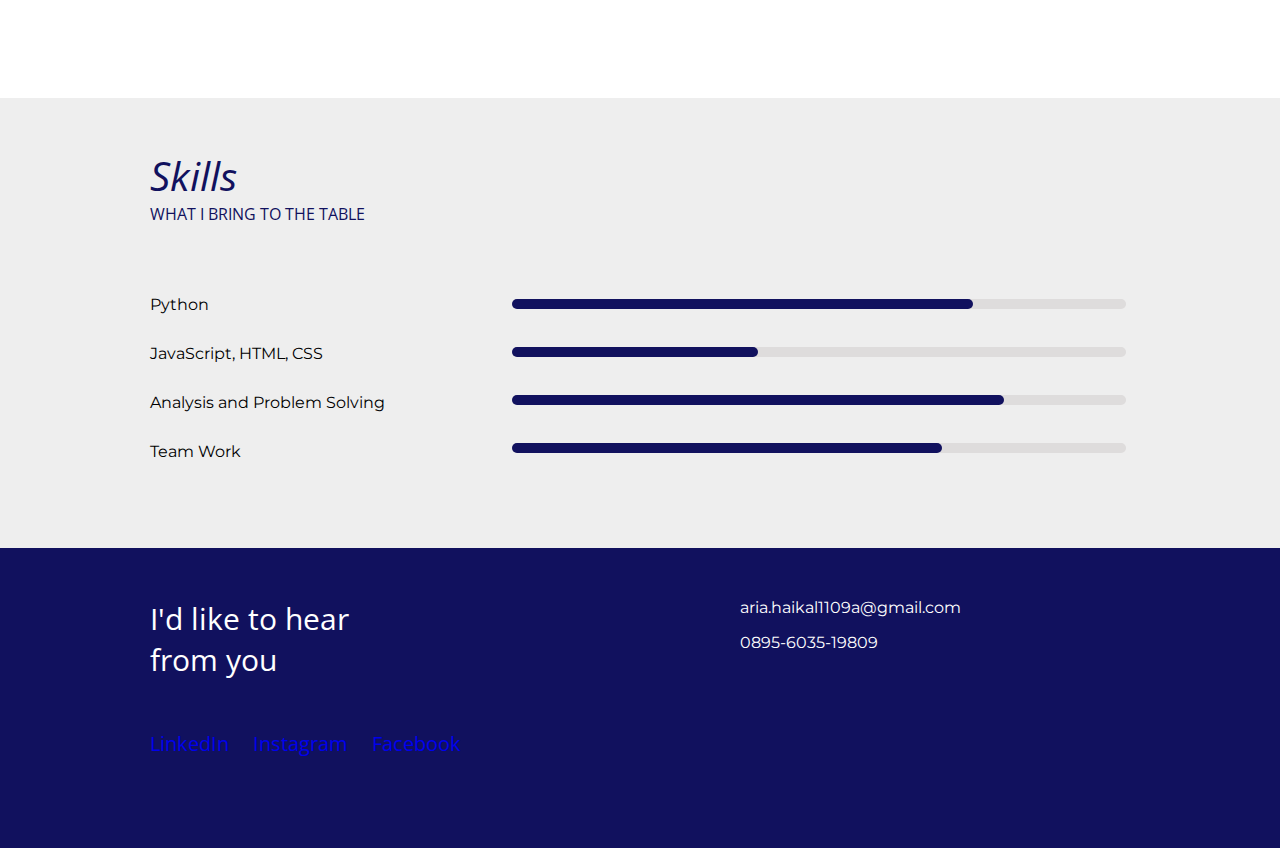
==== commit f3613fca: "Update index.html" ====
--- a/index.html
+++ b/index.html
@@ -50,13 +50,13 @@
       <br />
       <div class="judul2 bot">
         <p>As a person who has deep interest in data science and video games</p>
-        <p>i have both skills and passion on improving more programming</p>
-        <p>development. Currently i'm a Bachelor of Informatics student</p>
+        <p>i think i have both the skills and the passion to further improve my programming</p>
+        <p>development. Currently i am a Bachelor of Informatics student</p>
         <p>
-          at Institut Teknologi Sepuluh Nopember. With a good self motivation
+          at Institut Teknologi Sepuluh Nopember. With a good sense of patience
         </p>
         <p>
-          and desire im excited in being involved in the programming project.
+          and desire to learn i am excited in being involved in the programming project.
         </p>
       </div>
       <br />
@@ -80,7 +80,7 @@
               <p>
                 Institut Teknologi Sepuluh Nopember - Surabaya
                 <br />
-                Bachelor of Informatics (3rd Semester Undergraduate)
+                Bachelor of Informatics (5th Semester Undergraduate)
                 <br />
                 GPA: 3.26/4.0
               </p>
@@ -102,13 +102,13 @@
             <div class="bot3">
               <h3>2018</h3>
               <p>
-                National Physics Olympiad: Regency Stage
-                <br />
-                6th Rank among 90+ participants
+                National Chemistry Olympiad: Regency Stage
+                <br />
+                10th Rank among 90+ participants
               </p>
               <br />
               <h3>2016-2017</h3>
-              <p>Member of Islamic Organization SMA 3 - Batam</p>
+              <p>Member of Student Council SMA 3 - Batam</p>
             </div>
           </div>
         </div>
@@ -139,7 +139,7 @@
             <p style="margin-bottom: 30px">Python</p>
             <p style="margin-bottom: 30px">JavaScript, HTML, CSS</p>
             <p style="margin-bottom: 30px">Analysis and Problem Solving</p>
-            <p style="margin-bottom: 30px">Team Work and Communication</p>
+            <p style="margin-bottom: 30px">Team Work</p>
           </div>
         </div>
         <div class="column-4 right-4">
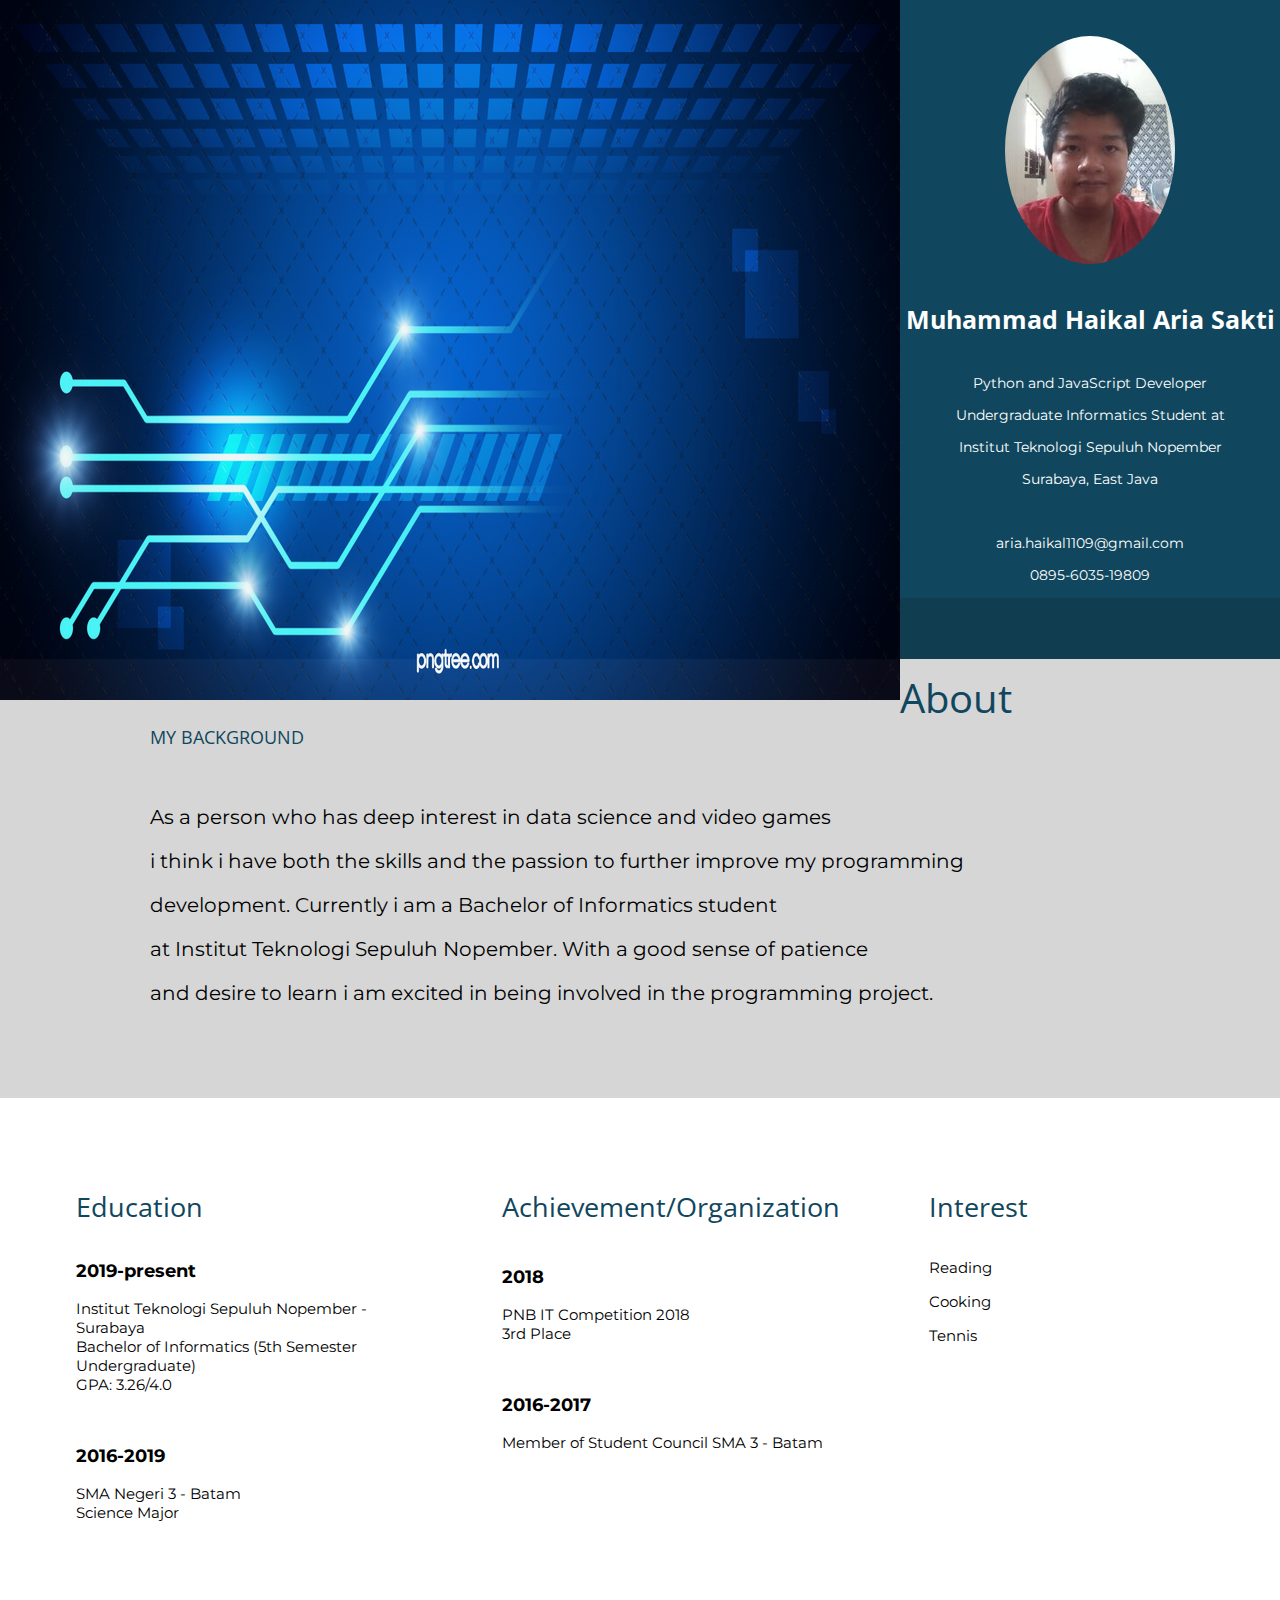
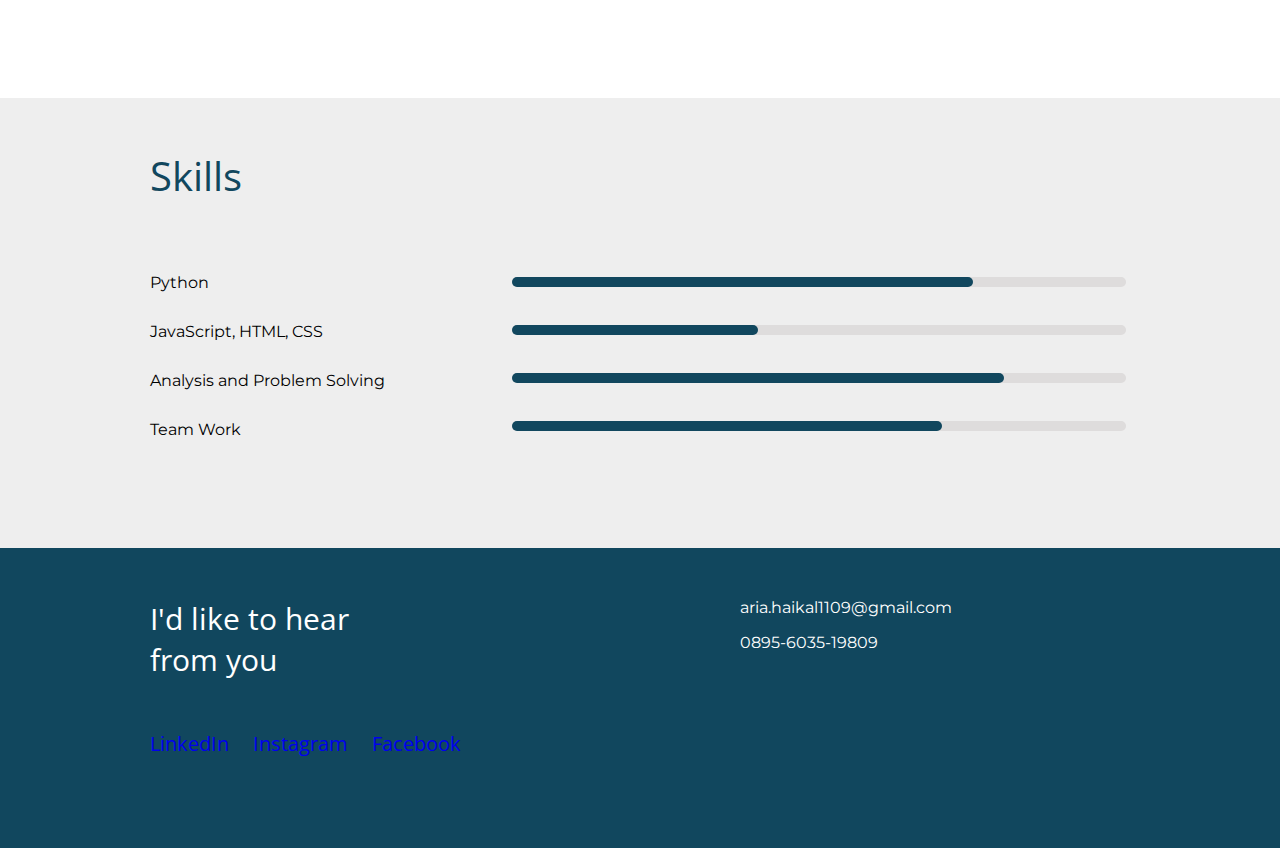
==== commit d6afdf87: "Update index.html" ====
--- a/index.html
+++ b/index.html
@@ -73,7 +73,7 @@
         <div class="column left">
           <div class="text">
             <p class="top3">Education</p>
-            <p class="mid3">WHAT I'VE LEARNED</p>
+           
             <br />
             <div class="bot3">
               <h3>2019-present</h3>
@@ -97,14 +97,14 @@
         <div class="column mid">
           <div class="text">
             <p class="top3">Achievement/Organization</p>
-            <p class="mid3">WHAT I'VE DONE</p>
+           
             <br />
             <div class="bot3">
               <h3>2018</h3>
               <p>
-                National Chemistry Olympiad: Regency Stage
-                <br />
-                10th Rank among 90+ participants
+                PNB IT Competition 2018 
+                <br />
+                3rd Place
               </p>
               <br />
               <h3>2016-2017</h3>
@@ -115,7 +115,7 @@
         <div class="column right">
           <div class="text">
             <p class="top3">Interest</p>
-            <p class="mid3">OUT OF STUDY</p>
+          
             <br />
             <div class="bot3">
               <p>Reading</p>
@@ -129,7 +129,7 @@
 
     <div id="bagian4-2" style="background-color: #eee">
       <p class="top4" style="margin-top: 0; padding-top: 50px">Skills</p>
-      <p class="mid4">WHAT I BRING TO THE TABLE</p>
+      
       <br />
       <br />
       <br />
@@ -194,7 +194,7 @@
 
         <div class="column5 right5">
           <div class="top-right5">
-            <p>aria.haikal1109a@gmail.com</p>
+            <p>aria.haikal1109@gmail.com</p>
             <p>0895-6035-19809</p>
           </div>
         </div>
--- a/style.css
+++ b/style.css
@@ -2,7 +2,7 @@
   margin: 0;
   padding: 0;
   height: 659px;
-  background-color: #11115e;
+  background-color: #11475e;
   /* 101013 00005f*/
 }
 .url {
@@ -74,13 +74,13 @@
 .top {
   font-family: 'Open Sans', sans-serif;
   font-size: 40px;
-  color: #11115e;
-  font-style: italic;
+  color: #11475e;
+  font-style: bold;
 }
 .mid {
   font-family: 'Open Sans', sans-serif;
   font-size: 18px;
-  color: #11115e;
+  color: #11475e;
 }
 .bot {
   font-family: 'Montserrat', sans-serif;
@@ -113,14 +113,14 @@
 .top3 {
   font-family: 'Open Sans', sans-serif;
   font-size: 27px;
-  color: #11115e;
-  font-style: italic;
+  color: #11475e;
+  font-style: bold;
   margin: 0cm;
 }
 .mid3 {
   font-family: 'Open Sans', sans-serif;
   font-size: 15px;
-  color: #11115e;
+  color: #11475e;
   margin-top: 0cm;
 }
 .bot3 {
@@ -158,14 +158,14 @@
 .top4 {
   font-family: 'Open Sans', sans-serif;
   font-size: 40px;
-  color: #11115e;
-  font-style: italic;
+  color: #11475e;
+  font-style: bold;
   margin-bottom: 0;
 }
 .mid4 {
   font-family: 'Open Sans', sans-serif;
   font-size: 18;
-  color: #11115e;
+  color: #11475e;
   margin: 0;
   padding-left: 150px;
   margin-top: 0cm;
@@ -178,7 +178,7 @@
 .empty {
   text-size-adjust: 0;
   text-align: center;
-  color: #11115e;
+  color: #11475e;
 }
 #pr-bar {
   padding: 0;
@@ -196,28 +196,28 @@
 #PS1 {
   margin-top: 20px;
   width: 75%;
-  background-color: #11115e;
+  background-color: #11475e;
   border-radius: 20px;
   margin-bottom: 20px;
   line-height: 10px;
 }
 #PS2 {
   width: 40%;
-  background-color: #11115e;
+  background-color: #11475e;
   border-radius: 20px;
   margin-bottom: 20px;
   line-height: 10px;
 }
 #PS3 {
   width: 80%;
-  background-color: #11115e;
+  background-color: #11475e;
   border-radius: 20px;
   margin-bottom: 20px;
   line-height: 10px;
 }
 #PS4 {
   width: 70%;
-  background-color: #11115e;
+  background-color: #11475e;
   border-radius: 20px;
   margin-bottom: 30px;
   line-height: 10px;
@@ -227,7 +227,7 @@
   margin: 0;
   padding: 0;
   height: 300px;
-  background-color: #11115e;
+  background-color: #11475e;
 }
 .column5 {
   float: left;
@@ -277,7 +277,7 @@
     {
         font-family: 'Open Sans', sans-serif;
         font-size: 18px;
-        color: #11115e;  
+        color: #11475e;  
     }
     .bot
     {
